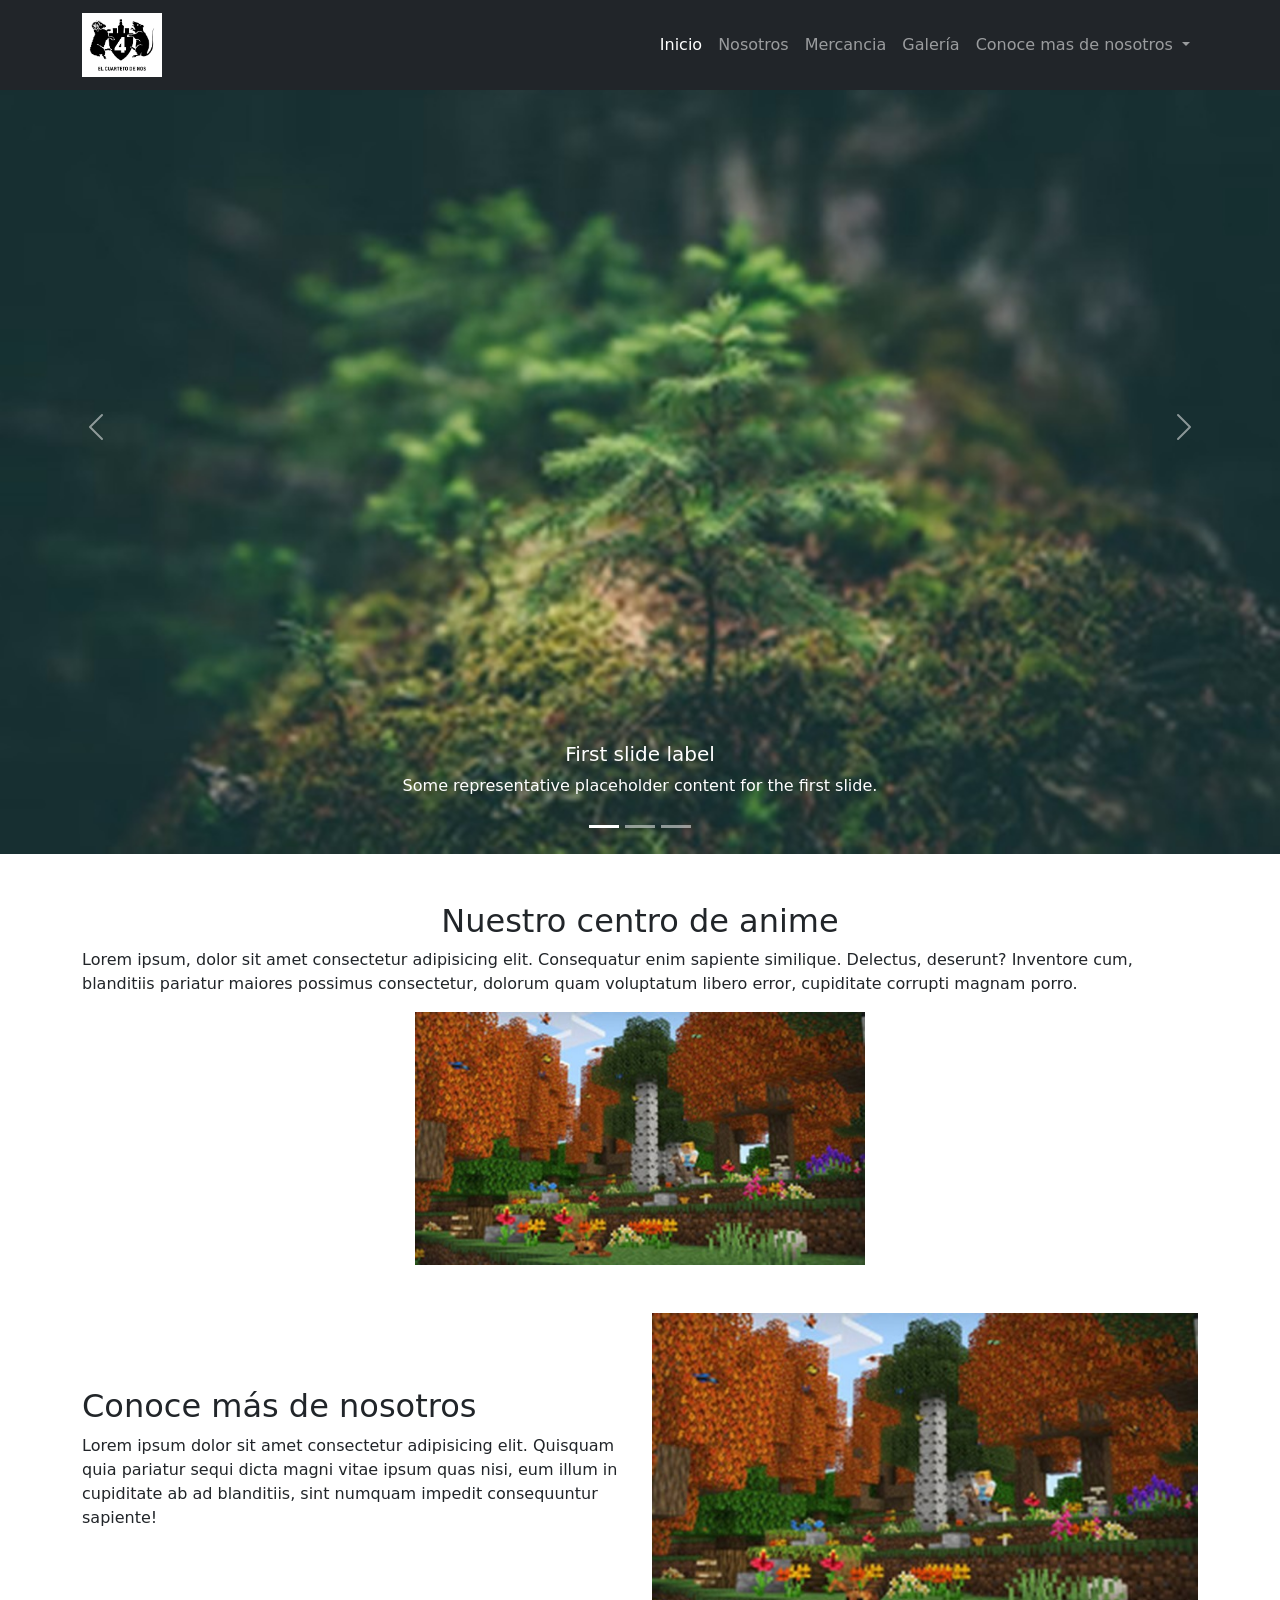
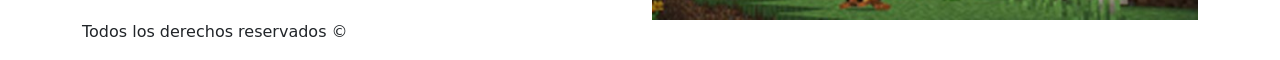
==== index.html @ 0d8eb43e "LISTO PARA SUBIR" ====
<!doctype html>
<html lang="en" data-bs-theme="light">

<head>
    <title>Los mejores animes</title>
    
    <!-- Required meta tags -->
    <meta charset="utf-8" />
    <meta name="viewport" content="width=device-width, initial-scale=1" />

    <!-- Bootstrap CSS v5.3.8 -->
    <!-- BOOTSTRAP CSS: se carga desde CDN para usar sus componentes y clases. -->
    <link href="https://cdn.jsdelivr.net/npm/bootstrap@5.3.8/dist/css/bootstrap.min.css" rel="stylesheet"
        integrity="sha384-sRIl4kxILFvY47J16cr9ZwB07vP4J8+LH7qKQnuqkuIAvNWLzeN8tE5YBujZqJLB" crossorigin="anonymous" />
</head>

<body>
    <!-- NAVBAR RESPONSIVE (Bootstrap): marca, enlaces y menú desplegable; se contrae en pantallas pequeñas. -->
    <nav class="navbar navbar-expand-lg bg-dark navbar-dark fixed-top">
        <div class="container">
            <a class="navbar-brand" href="#">
                <img src="img/logo4.jpg" alt="" width="80px">
            </a>
            <button class="navbar-toggler" type="button" data-bs-toggle="collapse" data-bs-target="#navbarNavDropdown"
                aria-controls="navbarNavDropdown" aria-expanded="false" aria-label="Toggle navigation">
                <span class="navbar-toggler-icon"></span>
            </button>
            <div class="collapse navbar-collapse d-lg-flex justify-content-end" id="navbarNavDropdown">
                <ul class="navbar-nav">
                    <li class="nav-item">
                        <a class="nav-link active" aria-current="page" href="index.html">Inicio</a>
                    </li>
                    <li class="nav-item">
                        <a class="nav-link" href="nosotros.html">Nosotros</a>
                    </li>
                    <li class="nav-item">
                        <a class="nav-link" href="mercancia.html">Mercancia</a>
                    </li>
                    <li class="nav-item"><a class="nav-link" href="galeria.html">Galería</a></li>
                    <li class="nav-item dropdown">
                        <a class="nav-link dropdown-toggle" href="#" role="button" data-bs-toggle="dropdown"
                            aria-expanded="false">
                            Conoce mas de nosotros
                        </a>
                        <ul class="dropdown-menu">
                            <li><a class="dropdown-item" href="contacto.html">Contactanos</a></li>
                            <li><a class="dropdown-item" href="redes-sociales.html">Redes Sociales</a></li>
                            <li><a class="dropdown-item" href="libro-de-reclamaciones.html">Libro de reclamacioness</a></li>
                        </ul>
                    </li>
                </ul>
            </div>
        </div>
    </nav>

    <!--CAROUSEL-->
    <div id="carouselExampleCaptions" class="carousel slide">
        <!-- INDICADORES: botones para saltar a cada diapositiva del carrusel. -->
        <div class="carousel-indicators">
            <button type="button" data-bs-target="#carouselExampleCaptions" data-bs-slide-to="0" class="active"
                aria-current="true" aria-label="Slide 1"></button>
            <button type="button" data-bs-target="#carouselExampleCaptions" data-bs-slide-to="1"
                aria-label="Slide 2"></button>
            <button type="button" data-bs-target="#carouselExampleCaptions" data-bs-slide-to="2"
                aria-label="Slide 3"></button>
        </div>
        <!-- DIAPOSITIVAS: imágenes y textos que forman el carrusel. -->
        <div class="carousel-inner">
            <div class="carousel-item active">
                <img src="img/banner01.jpg" class="d-block w-100" alt="...">
                <div class="carousel-caption d-none d-md-block">
                    <h5>First slide label</h5>
                    <p>Some representative placeholder content for the first slide.</p>
                </div>
            </div>
            <div class="carousel-item">
                <img src="img/banner02.jpg" class="d-block w-100" alt="...">
                <div class="carousel-caption d-none d-md-block">
                    <h5>Second slide label</h5>
                    <p>Some representative placeholder content for the second slide.</p>
                </div>
            </div>
            <div class="carousel-item">
                <img src="img/banner03.jpg" class="d-block w-100" alt="...">
                <div class="carousel-caption d-none d-md-block">
                    <h5>Third slide label</h5>
                    <p>Some representative placeholder content for the third slide.</p>
                </div>
            </div>
        </div>
        
        <!-- CONTROLES: flechas para avanzar o retroceder en el carrusel. -->
        <button class="carousel-control-prev" type="button" data-bs-target="#carouselExampleCaptions"
            data-bs-slide="prev">
            <span class="carousel-control-prev-icon" aria-hidden="true"></span>
            <span class="visually-hidden">Previous</span>
        </button>
        <button class="carousel-control-next" type="button" data-bs-target="#carouselExampleCaptions"
            data-bs-slide="next">
            <span class="carousel-control-next-icon" aria-hidden="true"></span>
            <span class="visually-hidden">Next</span>
        </button>
    </div>
    
    <!-- INTRODUCCIÓN: título, texto e imagen del centro de anime. -->
    <header class="my-5">
        <div class="container">
            <h2 class=" text-center">Nuestro centro de anime</h2>
            <p>Lorem ipsum, dolor sit amet consectetur adipisicing elit. Consequatur enim sapiente similique. Delectus, deserunt? Inventore cum, blanditiis pariatur maiores possimus consectetur, dolorum quam voluptatum libero error, cupiditate corrupti magnam porro.</p>
            <img src="img/imagen00.jpg" alt="" width="450px" class="d-block m-auto" style="max-width: 100%s;">
        </div>
    </header>
    
    <!-- CONTENIDO PRINCIPAL: fila Bootstrap con texto e imagen en dos columnas. -->
    <main>
        <div class="container">
            <div class="row">
                <div class="col-lg-6 align-self-center">
                    <h2>Conoce más de nosotros</h2>
                    <p>Lorem ipsum dolor sit amet consectetur adipisicing elit. Quisquam quia pariatur sequi dicta magni vitae ipsum quas nisi, eum illum in cupiditate ab ad blanditiis, sint numquam impedit consequuntur sapiente!</p>
                </div>
                <div class="col-lg-6">
                    <img src="img/imagen00.jpg" alt="Interior de nuestro centro de anime" class="w-100">
                </div>
            </div>
        </div>
    </main>
    
    <!-- PIE DE PÁGINA: cierre del contenido de Inicio. -->
    <footer>
        <div class="container">
            <p>Todos los derechos reservados &copy;</p>
        </div>
    </footer>
    
    <!-- BOOTSTRAP JS: activa carrusel, navbar y menú desplegable. -->
    <!-- Bootstrap JavaScript Bundle (includes Popper) -->
    <script src="https://cdn.jsdelivr.net/npm/bootstrap@5.3.8/dist/js/bootstrap.bundle.min.js"
        integrity="sha384-FKyoEForCGlyvwx9Hj09JcYn3nv7wiPVlz7YYwJrWVcXK/BmnVDxM+D2scQbITxI"
        crossorigin="anonymous"></script>
</body>

</html>
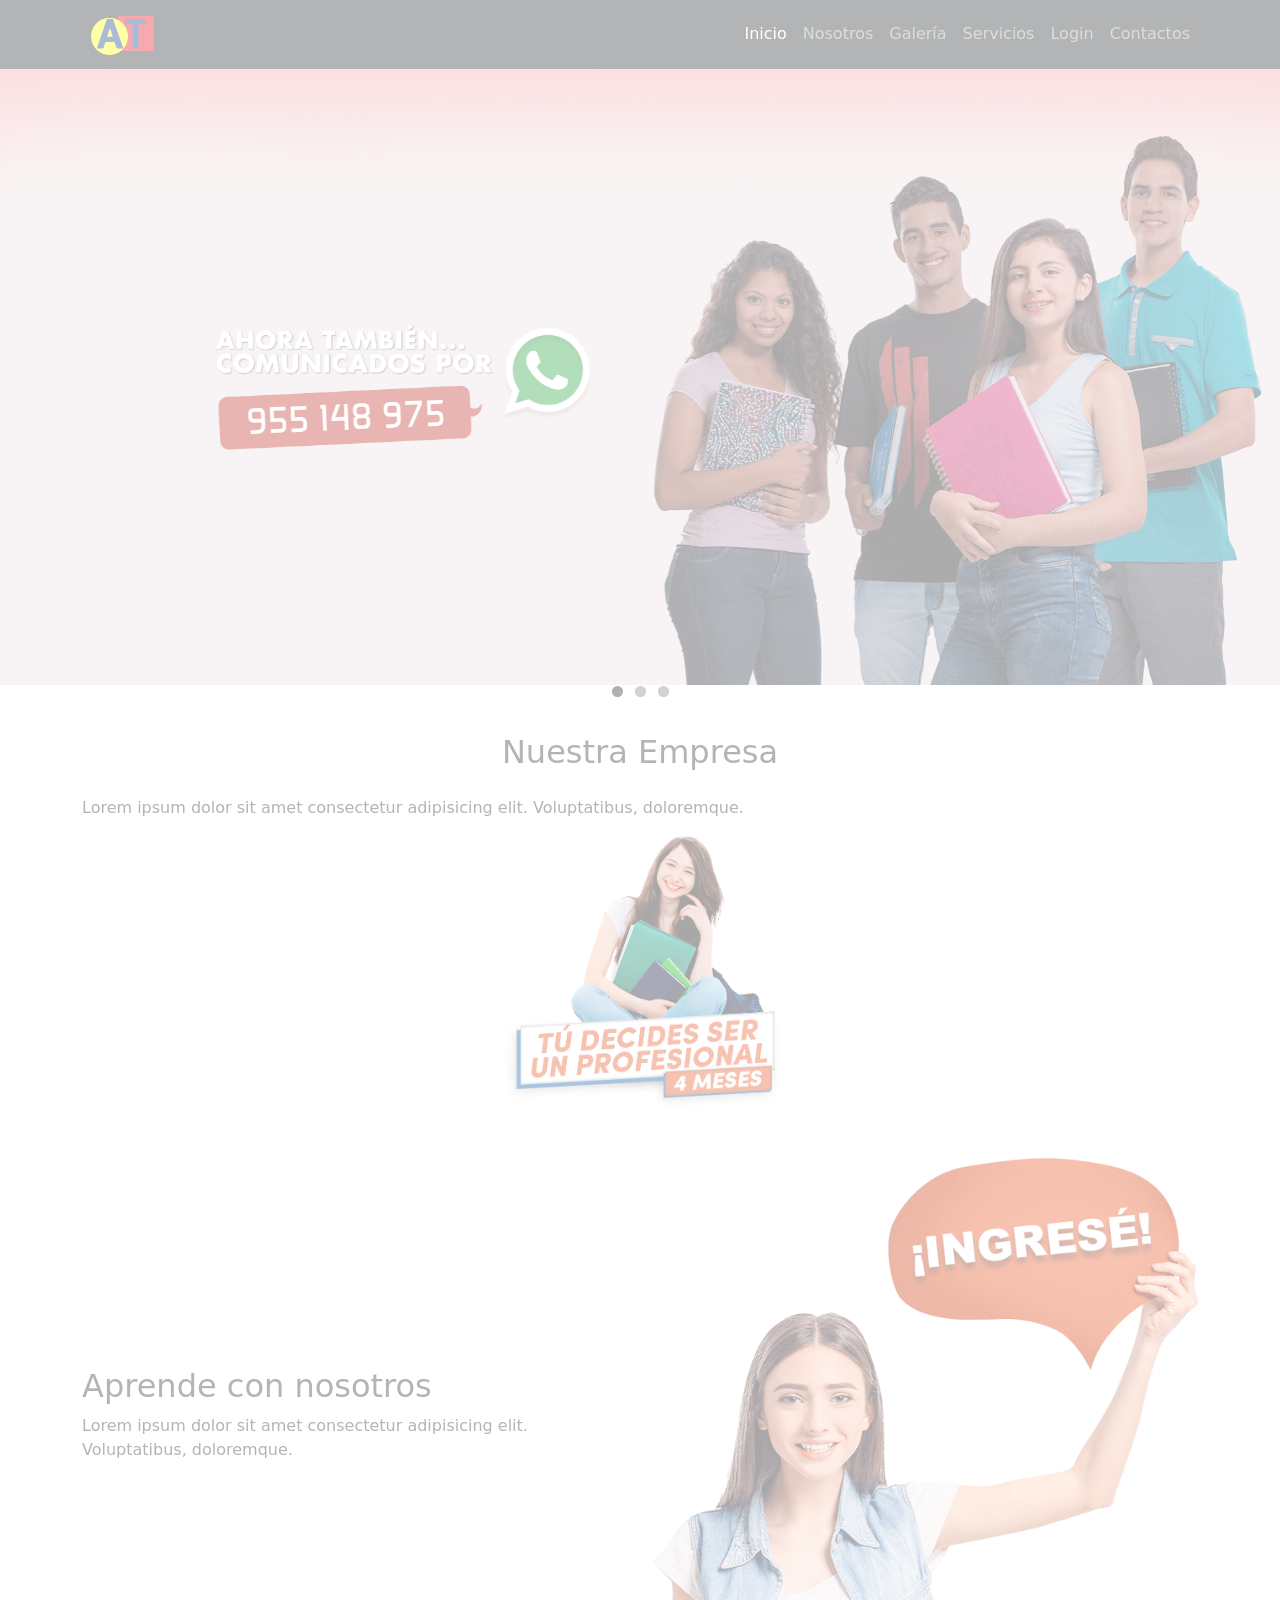
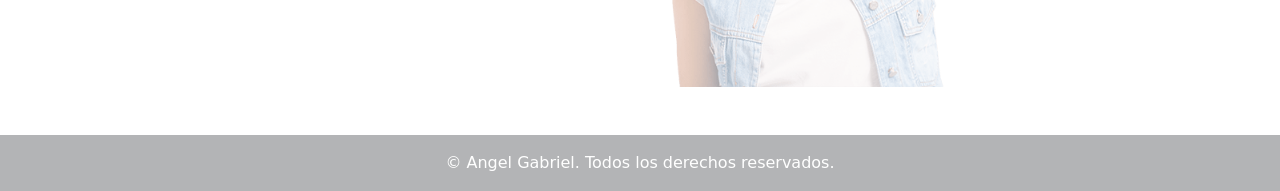
==== commit b01082f3: "Actualizacion" ====
--- a/index.html
+++ b/index.html
@@ -1,143 +1,103 @@
 <!doctype html>
-<html lang="en" data-bs-theme="light">
+<html lang="es" data-bs-theme="light">
 
 <head>
-    <title>Los mejores animes</title>
-    
+    <title>Academia Triunfadores</title>
     <!-- Required meta tags -->
     <meta charset="utf-8" />
     <meta name="viewport" content="width=device-width, initial-scale=1" />
 
-    <!-- Bootstrap CSS v5.3.8 -->
     <!-- BOOTSTRAP CSS: se carga desde CDN para usar sus componentes y clases. -->
     <link href="https://cdn.jsdelivr.net/npm/bootstrap@5.3.8/dist/css/bootstrap.min.css" rel="stylesheet"
         integrity="sha384-sRIl4kxILFvY47J16cr9ZwB07vP4J8+LH7qKQnuqkuIAvNWLzeN8tE5YBujZqJLB" crossorigin="anonymous" />
+    <!-- FLEXSLIDER CSS: estilos del carrusel de imágenes usado en Inicio. -->
+    <link rel="stylesheet" href="flexslider.css" type="text/css">
+    <!-- FLEXSLIDER PERSONAL: corrige el desbordamiento y adapta el estilo del slider. -->
+    <link rel="stylesheet" href="flexslider-personal.css" type="text/css">
 </head>
 
 <body>
     <!-- NAVBAR RESPONSIVE (Bootstrap): marca, enlaces y menú desplegable; se contrae en pantallas pequeñas. -->
-    <nav class="navbar navbar-expand-lg bg-dark navbar-dark fixed-top">
+    <!-- NAVBAR RESPONSIVE (Bootstrap): logo y secciones del sitio como en el video. -->
+    <nav class="navbar navbar-expand-lg bg-dark navbar-dark fixed-top" aria-label="Navegación principal">
         <div class="container">
-            <a class="navbar-brand" href="#">
-                <img src="img/logo4.jpg" alt="" width="80px">
-            </a>
+            <a class="navbar-brand" href="index.html"><img src="img/logo.png" alt="Academia Triunfadores"
+                    width="80"></a>
             <button class="navbar-toggler" type="button" data-bs-toggle="collapse" data-bs-target="#navbarNavDropdown"
-                aria-controls="navbarNavDropdown" aria-expanded="false" aria-label="Toggle navigation">
-                <span class="navbar-toggler-icon"></span>
-            </button>
+                aria-controls="navbarNavDropdown" aria-expanded="false" aria-label="Abrir navegación"><span
+                    class="navbar-toggler-icon"></span></button>
             <div class="collapse navbar-collapse d-lg-flex justify-content-end" id="navbarNavDropdown">
                 <ul class="navbar-nav">
-                    <li class="nav-item">
-                        <a class="nav-link active" aria-current="page" href="index.html">Inicio</a>
+                    <li class="nav-item"><a class="nav-link active" aria-current="page" href="index.html">Inicio</a>
                     </li>
-                    <li class="nav-item">
-                        <a class="nav-link" href="nosotros.html">Nosotros</a>
-                    </li>
-                    <li class="nav-item">
-                        <a class="nav-link" href="mercancia.html">Mercancia</a>
-                    </li>
+                    <li class="nav-item"><a class="nav-link" href="nosotros.html">Nosotros</a></li>
                     <li class="nav-item"><a class="nav-link" href="galeria.html">Galería</a></li>
-                    <li class="nav-item dropdown">
-                        <a class="nav-link dropdown-toggle" href="#" role="button" data-bs-toggle="dropdown"
-                            aria-expanded="false">
-                            Conoce mas de nosotros
-                        </a>
-                        <ul class="dropdown-menu">
-                            <li><a class="dropdown-item" href="contacto.html">Contactanos</a></li>
-                            <li><a class="dropdown-item" href="redes-sociales.html">Redes Sociales</a></li>
-                            <li><a class="dropdown-item" href="libro-de-reclamaciones.html">Libro de reclamacioness</a></li>
-                        </ul>
-                    </li>
+                    <li class="nav-item"><a class="nav-link" href="servicios.html">Servicios</a></li>
+                    <li class="nav-item"><a class="nav-link" href="login.html">Login</a></li>
+                    <li class="nav-item"><a class="nav-link" href="contactos.html">Contactos</a></li>
                 </ul>
             </div>
         </div>
     </nav>
 
-    <!--CAROUSEL-->
-    <div id="carouselExampleCaptions" class="carousel slide">
-        <!-- INDICADORES: botones para saltar a cada diapositiva del carrusel. -->
-        <div class="carousel-indicators">
-            <button type="button" data-bs-target="#carouselExampleCaptions" data-bs-slide-to="0" class="active"
-                aria-current="true" aria-label="Slide 1"></button>
-            <button type="button" data-bs-target="#carouselExampleCaptions" data-bs-slide-to="1"
-                aria-label="Slide 2"></button>
-            <button type="button" data-bs-target="#carouselExampleCaptions" data-bs-slide-to="2"
-                aria-label="Slide 3"></button>
-        </div>
-        <!-- DIAPOSITIVAS: imágenes y textos que forman el carrusel. -->
-        <div class="carousel-inner">
-            <div class="carousel-item active">
-                <img src="img/banner01.jpg" class="d-block w-100" alt="...">
-                <div class="carousel-caption d-none d-md-block">
-                    <h5>First slide label</h5>
-                    <p>Some representative placeholder content for the first slide.</p>
-                </div>
+    <!-- CARRUSEL FLEXSLIDER: banners de la página de inicio, como en el video. -->
+    <div class="flexslider mt-5">
+        <ul class="slides">
+            <li>
+                <img src="img/banner1.png" alt="Academia Triunfadores: banner principal" />
+            </li>
+            <li>
+                <img src="img/banner2.png" alt="Academia Triunfadores: banner informativo" />
+            </li>
+            <li>
+                <img src="img/banner3.png" alt="Academia Triunfadores: banner de admisión" />
+            </li>
+        </ul>
+    </div>
+    <!-- INTRODUCCIÓN: título, texto e imagen principal centrada y adaptable. -->
+    <header class="container my-5">
+        <h2 class="text-center mb-4">Nuestra Empresa</h2>
+        <p>Lorem ipsum dolor sit amet consectetur adipisicing elit. Voluptatibus, doloremque.</p>
+        <img src="img/img00.png" alt="Estudiante con carpeta y mensaje: Tú decides ser un profesional en cuatro meses"
+            width="450" class="d-block m-auto" style="max-width: 100%; height: auto;">
+    </header>
+
+    <!-- CONTENIDO PRINCIPAL: fila Bootstrap con texto e imagen en dos columnas. -->
+    <main class="container my-5">
+        <div class="row">
+            <div class="col-lg-6 align-self-center">
+                <h2>Aprende con nosotros</h2>
+                <p>Lorem ipsum dolor sit amet consectetur adipisicing elit. Voluptatibus, doloremque.</p>
             </div>
-            <div class="carousel-item">
-                <img src="img/banner02.jpg" class="d-block w-100" alt="...">
-                <div class="carousel-caption d-none d-md-block">
-                    <h5>Second slide label</h5>
-                    <p>Some representative placeholder content for the second slide.</p>
-                </div>
-            </div>
-            <div class="carousel-item">
-                <img src="img/banner03.jpg" class="d-block w-100" alt="...">
-                <div class="carousel-caption d-none d-md-block">
-                    <h5>Third slide label</h5>
-                    <p>Some representative placeholder content for the third slide.</p>
-                </div>
-            </div>
-        </div>
-        
-        <!-- CONTROLES: flechas para avanzar o retroceder en el carrusel. -->
-        <button class="carousel-control-prev" type="button" data-bs-target="#carouselExampleCaptions"
-            data-bs-slide="prev">
-            <span class="carousel-control-prev-icon" aria-hidden="true"></span>
-            <span class="visually-hidden">Previous</span>
-        </button>
-        <button class="carousel-control-next" type="button" data-bs-target="#carouselExampleCaptions"
-            data-bs-slide="next">
-            <span class="carousel-control-next-icon" aria-hidden="true"></span>
-            <span class="visually-hidden">Next</span>
-        </button>
-    </div>
-    
-    <!-- INTRODUCCIÓN: título, texto e imagen del centro de anime. -->
-    <header class="my-5">
-        <div class="container">
-            <h2 class=" text-center">Nuestro centro de anime</h2>
-            <p>Lorem ipsum, dolor sit amet consectetur adipisicing elit. Consequatur enim sapiente similique. Delectus, deserunt? Inventore cum, blanditiis pariatur maiores possimus consectetur, dolorum quam voluptatum libero error, cupiditate corrupti magnam porro.</p>
-            <img src="img/imagen00.jpg" alt="" width="450px" class="d-block m-auto" style="max-width: 100%s;">
-        </div>
-    </header>
-    
-    <!-- CONTENIDO PRINCIPAL: fila Bootstrap con texto e imagen en dos columnas. -->
-    <main>
-        <div class="container">
-            <div class="row">
-                <div class="col-lg-6 align-self-center">
-                    <h2>Conoce más de nosotros</h2>
-                    <p>Lorem ipsum dolor sit amet consectetur adipisicing elit. Quisquam quia pariatur sequi dicta magni vitae ipsum quas nisi, eum illum in cupiditate ab ad blanditiis, sint numquam impedit consequuntur sapiente!</p>
-                </div>
-                <div class="col-lg-6">
-                    <img src="img/imagen00.jpg" alt="Interior de nuestro centro de anime" class="w-100">
-                </div>
+            <div class="col-lg-6">
+                <img src="img/img01.png" alt="Estudiante sosteniendo un letrero de ingreso" class="w-100">
             </div>
         </div>
     </main>
-    
+
     <!-- PIE DE PÁGINA: cierre del contenido de Inicio. -->
-    <footer>
+    <footer class="mt-5 py-3 bg-dark text-white text-center">
         <div class="container">
-            <p>Todos los derechos reservados &copy;</p>
+            <p class="mb-0">&copy; Angel Gabriel. Todos los derechos reservados.</p>
         </div>
     </footer>
-    
-    <!-- BOOTSTRAP JS: activa carrusel, navbar y menú desplegable. -->
-    <!-- Bootstrap JavaScript Bundle (includes Popper) -->
+
+    <!-- JQUERY: activa el efecto de aparición y el plugin FlexSlider. -->
+    <script src="https://code.jquery.com/jquery-3.7.0.js"></script>
+    <script>$(function () { $('body').hide().fadeIn(3000); });</script>
+    <!-- FLEXSLIDER JS: convierte los banners en un carrusel automático. -->
+    <script src="jquery.flexslider.js"></script>
+    <script>
+        $(window).on('load', function () {
+            $('.flexslider').flexslider({ slideshowSpeed: 5000 });
+        });
+    </script>
+    <!-- BOOTSTRAP JS: activa navbar y menú desplegable. -->
     <script src="https://cdn.jsdelivr.net/npm/bootstrap@5.3.8/dist/js/bootstrap.bundle.min.js"
         integrity="sha384-FKyoEForCGlyvwx9Hj09JcYn3nv7wiPVlz7YYwJrWVcXK/BmnVDxM+D2scQbITxI"
         crossorigin="anonymous"></script>
 </body>
 
-</html>+</html>
+
+
--- a/flexslider-personal.css
+++ b/flexslider-personal.css
@@ -0,0 +1,23 @@
+/* ESTILO PERSONAL DEL FLEXSLIDER: mantiene el carrusel dentro del ancho de pantalla. */
+.flexslider {
+    margin: 0 0 35px;
+    padding: 0;
+    border: 0;
+    border-radius: 0;
+    background: transparent;
+    box-shadow: none;
+}
+
+/* IMÁGENES: ocupan el ancho disponible sin deformarse. */
+.flexslider .slides img {
+    display: block;
+    width: 100%;
+    height: auto;
+}
+
+/* FLECHAS: quedan dentro del carrusel y no generan desplazamiento horizontal. */
+.flexslider .flex-direction-nav .flex-prev { left: 10px; }
+.flexslider .flex-direction-nav .flex-next { right: 10px; }
+
+/* INDICADORES: permanecen debajo de las imágenes con espacio suficiente. */
+.flexslider .flex-control-nav { bottom: -25px; }
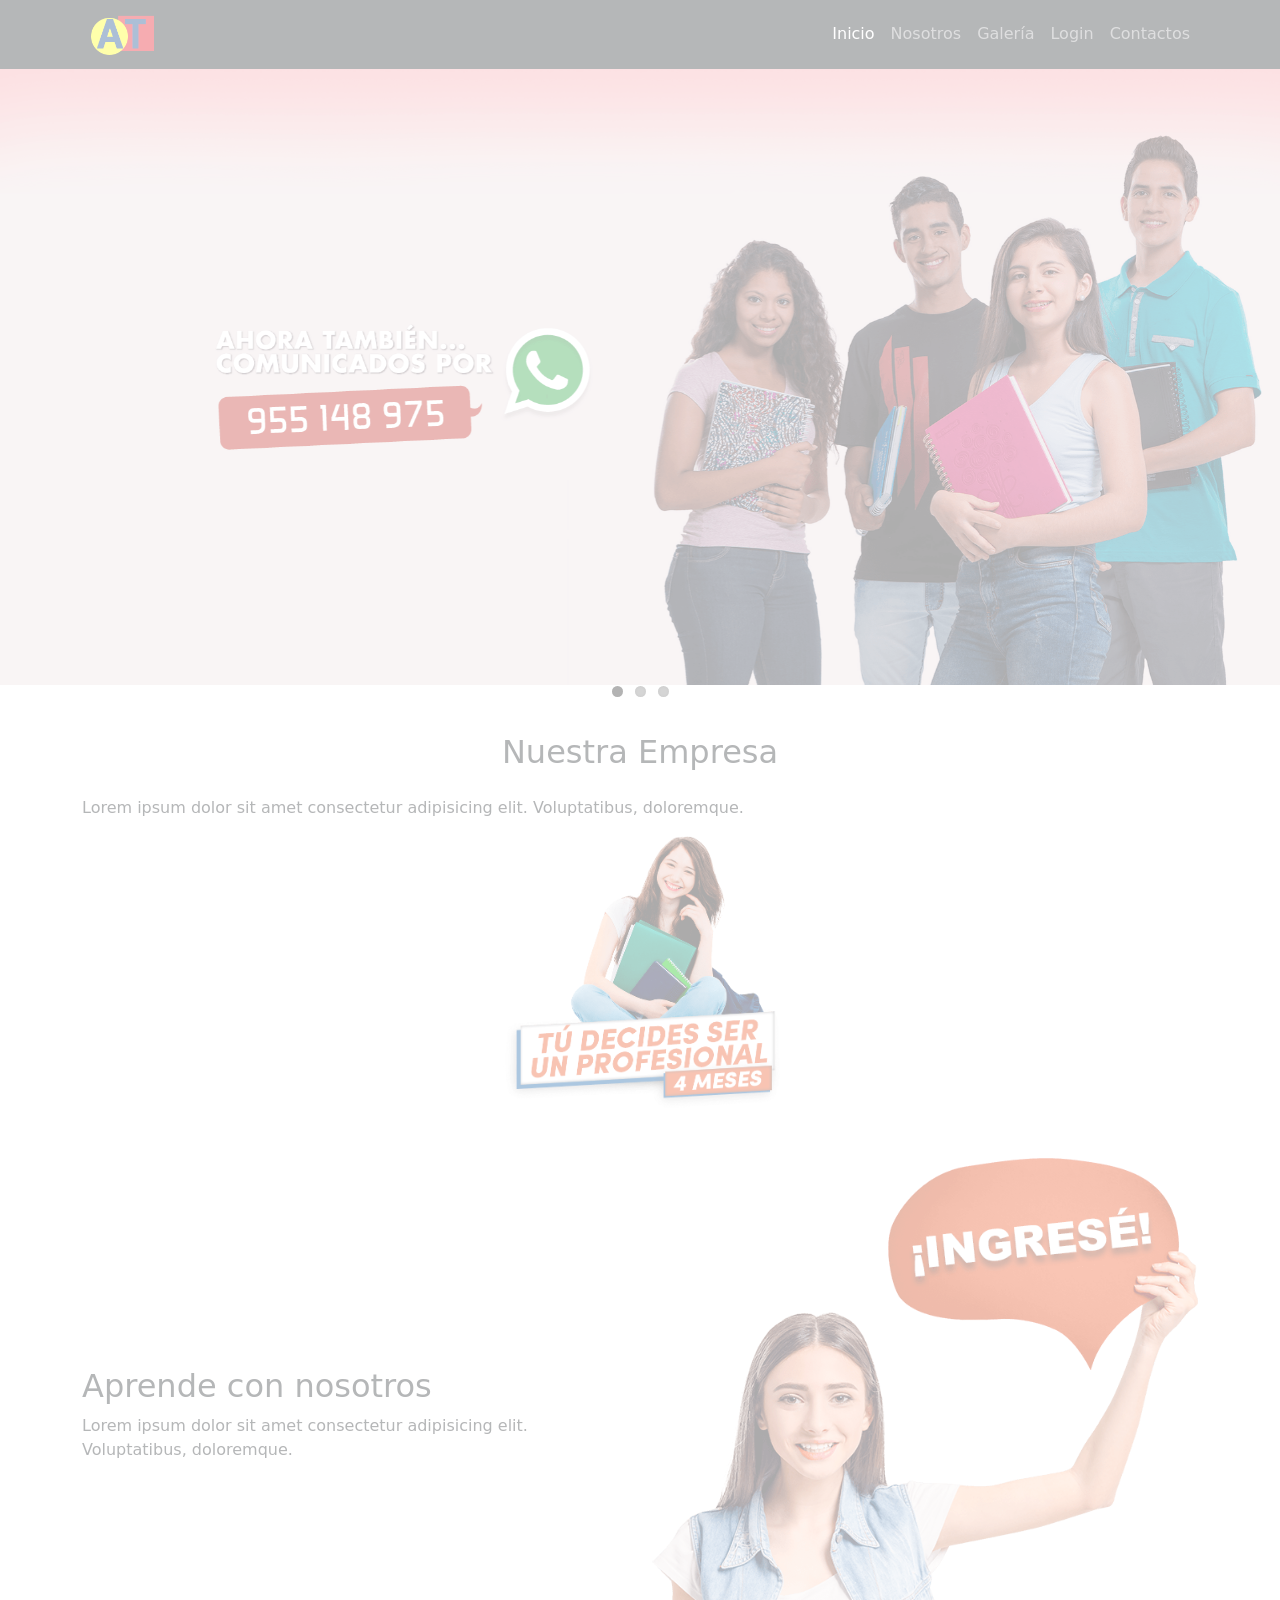
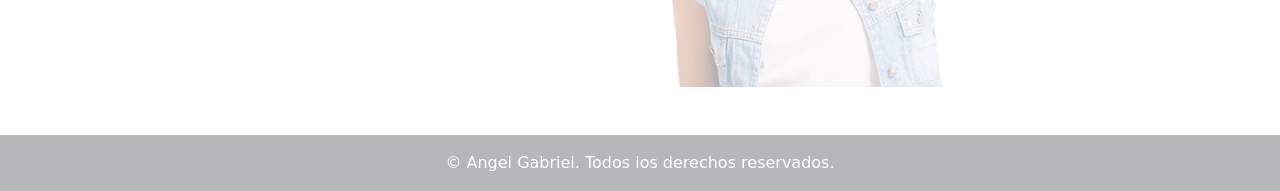
==== commit 82109d66: "Actualizacion" ====
--- a/index.html
+++ b/index.html
@@ -32,7 +32,6 @@
                     </li>
                     <li class="nav-item"><a class="nav-link" href="nosotros.html">Nosotros</a></li>
                     <li class="nav-item"><a class="nav-link" href="galeria.html">Galería</a></li>
-                    <li class="nav-item"><a class="nav-link" href="servicios.html">Servicios</a></li>
                     <li class="nav-item"><a class="nav-link" href="login.html">Login</a></li>
                     <li class="nav-item"><a class="nav-link" href="contactos.html">Contactos</a></li>
                 </ul>
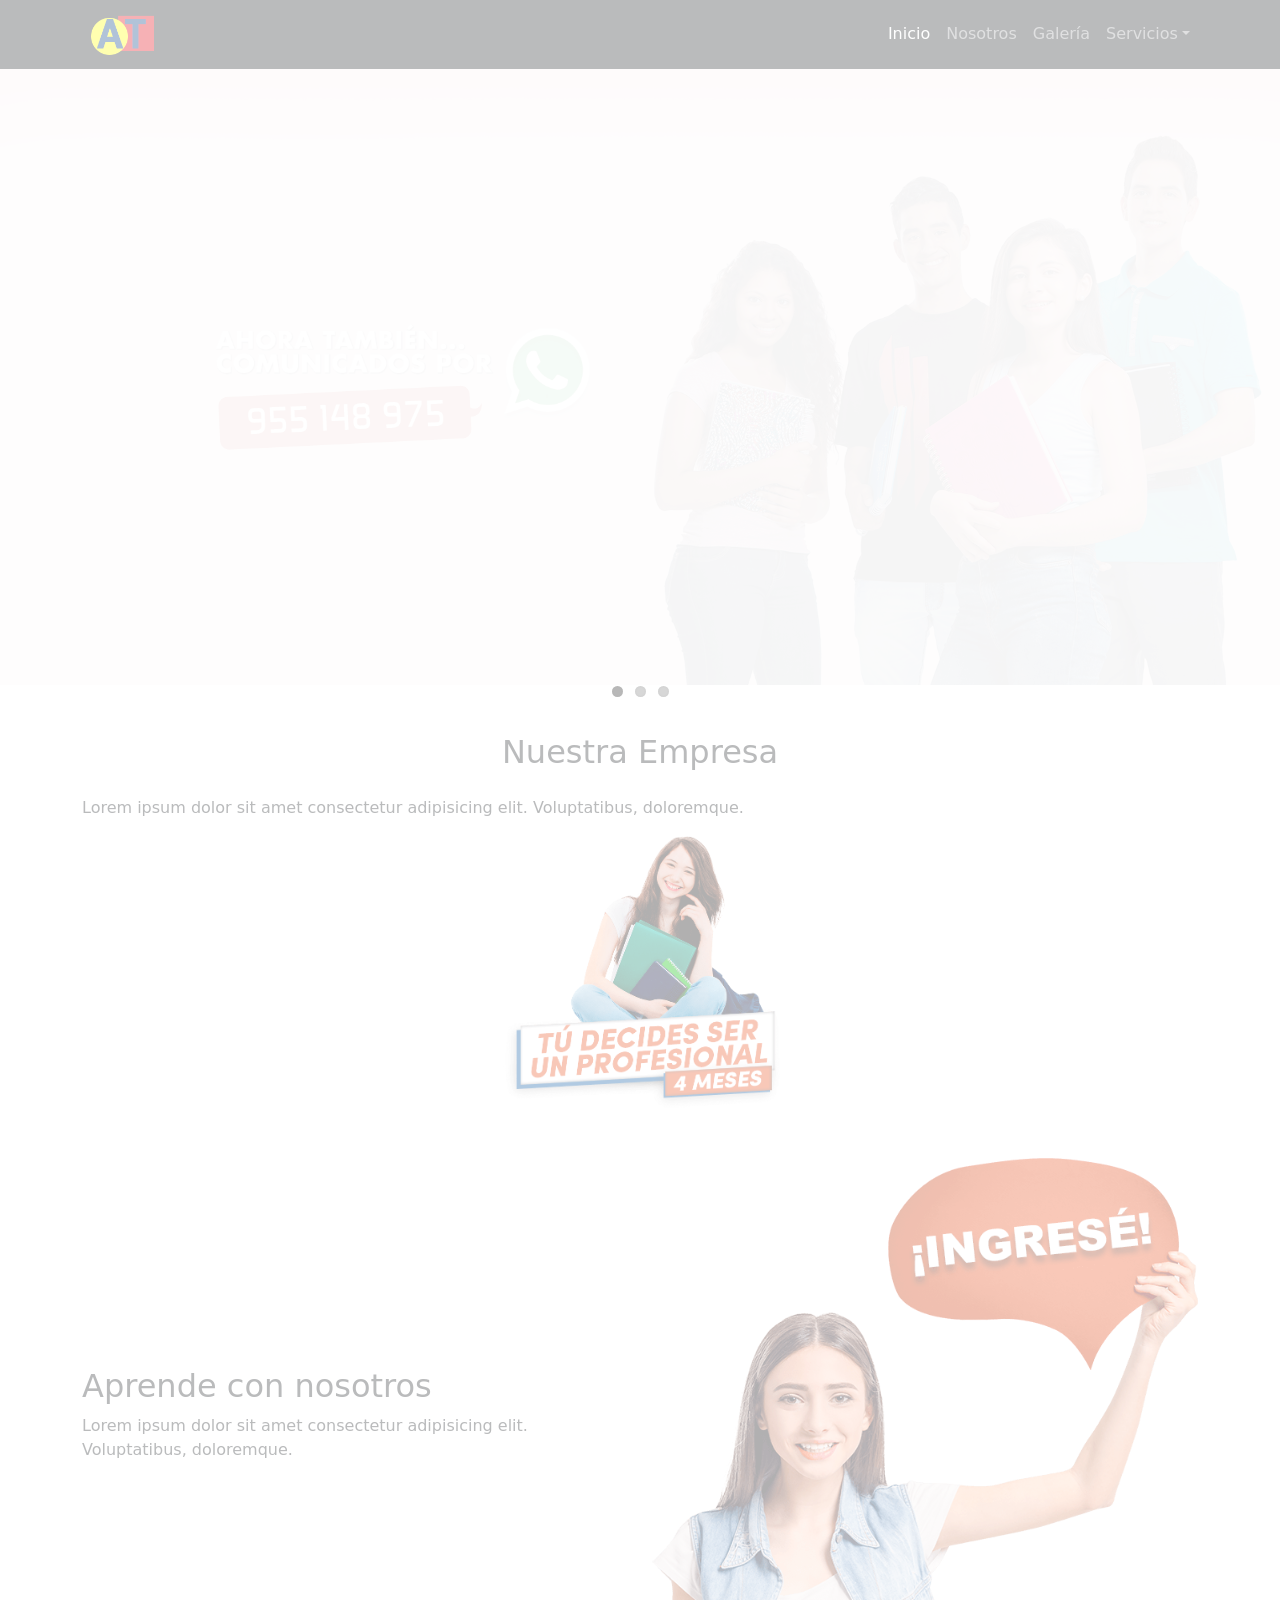
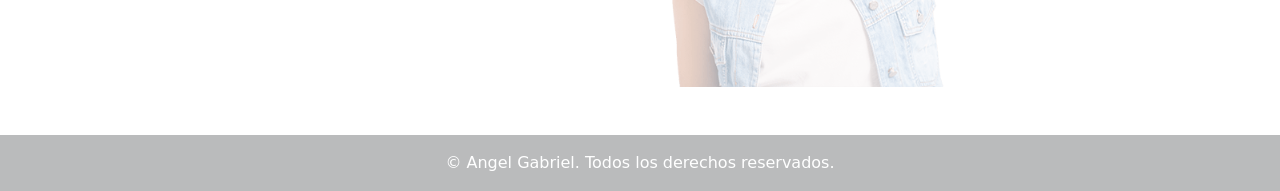
==== commit 3ad12155: "Actulización con las 3 partes de jQuery de interfacez" ====
--- a/index.html
+++ b/index.html
@@ -26,14 +26,19 @@
             <button class="navbar-toggler" type="button" data-bs-toggle="collapse" data-bs-target="#navbarNavDropdown"
                 aria-controls="navbarNavDropdown" aria-expanded="false" aria-label="Abrir navegación"><span
                     class="navbar-toggler-icon"></span></button>
-            <div class="collapse navbar-collapse d-lg-flex justify-content-end" id="navbarNavDropdown">
+            <div class="collapse navbar-collapse justify-content-end" id="navbarNavDropdown">
                 <ul class="navbar-nav">
                     <li class="nav-item"><a class="nav-link active" aria-current="page" href="index.html">Inicio</a>
                     </li>
                     <li class="nav-item"><a class="nav-link" href="nosotros.html">Nosotros</a></li>
                     <li class="nav-item"><a class="nav-link" href="galeria.html">Galería</a></li>
-                    <li class="nav-item"><a class="nav-link" href="login.html">Login</a></li>
-                    <li class="nav-item"><a class="nav-link" href="contactos.html">Contactos</a></li>
+                    <!-- MENÚ DESPLEGABLE: opciones de información sobre los servicios. -->
+                    <li class="nav-item dropdown">
+                        <a class="nav-link dropdown-toggle" href="#" role="button" data-bs-toggle="dropdown" aria-expanded="false">Servicios</a>
+                        <ul class="dropdown-menu dropdown-menu-dark">
+                            <li><a class="dropdown-item" href="contactos.html">Contacto</a></li>
+                        </ul>
+                    </li>
                 </ul>
             </div>
         </div>
@@ -88,7 +93,14 @@
     <script src="jquery.flexslider.js"></script>
     <script>
         $(window).on('load', function () {
-            $('.flexslider').flexslider({ slideshowSpeed: 5000 });
+            // Opciones del FlexSlider indicadas en el video.
+            $('.flexslider').flexslider({
+                pauseOnAction: true,
+                pauseOnHover: true,
+                useCSS: true,
+                touch: true,
+                animationSpeed: 5000
+            });
         });
     </script>
     <!-- BOOTSTRAP JS: activa navbar y menú desplegable. -->
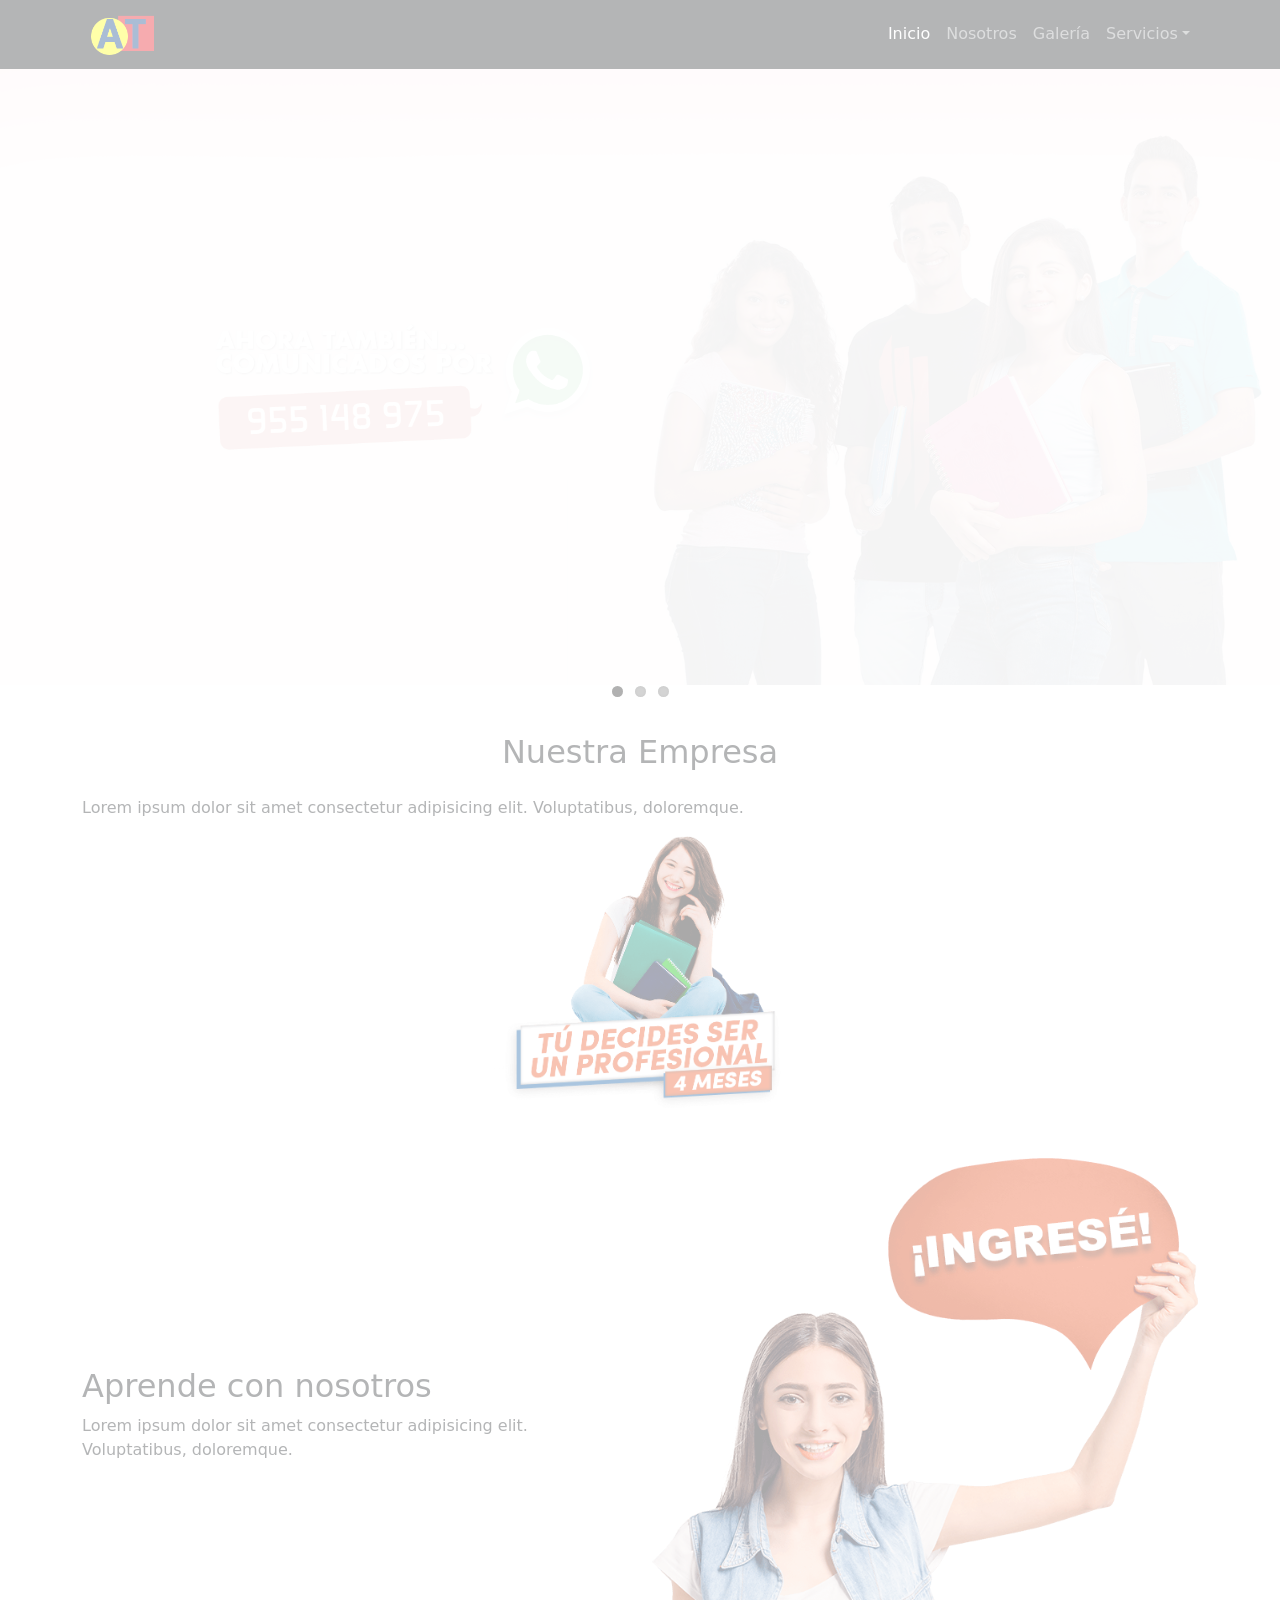
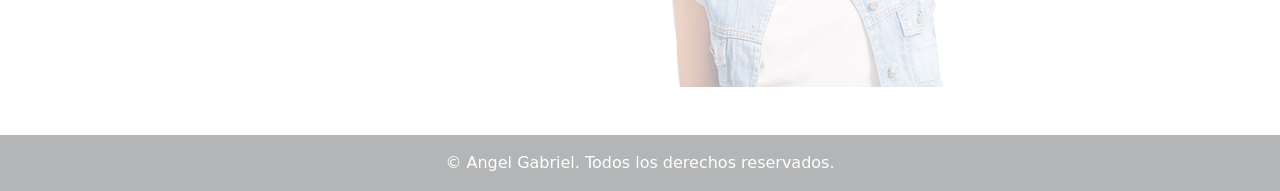
==== commit 10c278ef: "Ajusta el proyecto para igualarlo a los videos de jQuery (partes 1-3) Agrega Login al menu Servicios" ====
--- a/index.html
+++ b/index.html
@@ -36,6 +36,7 @@
                     <li class="nav-item dropdown">
                         <a class="nav-link dropdown-toggle" href="#" role="button" data-bs-toggle="dropdown" aria-expanded="false">Servicios</a>
                         <ul class="dropdown-menu dropdown-menu-dark">
+                            <li><a class="dropdown-item" href="login.html">Login</a></li>
                             <li><a class="dropdown-item" href="contactos.html">Contacto</a></li>
                         </ul>
                     </li>
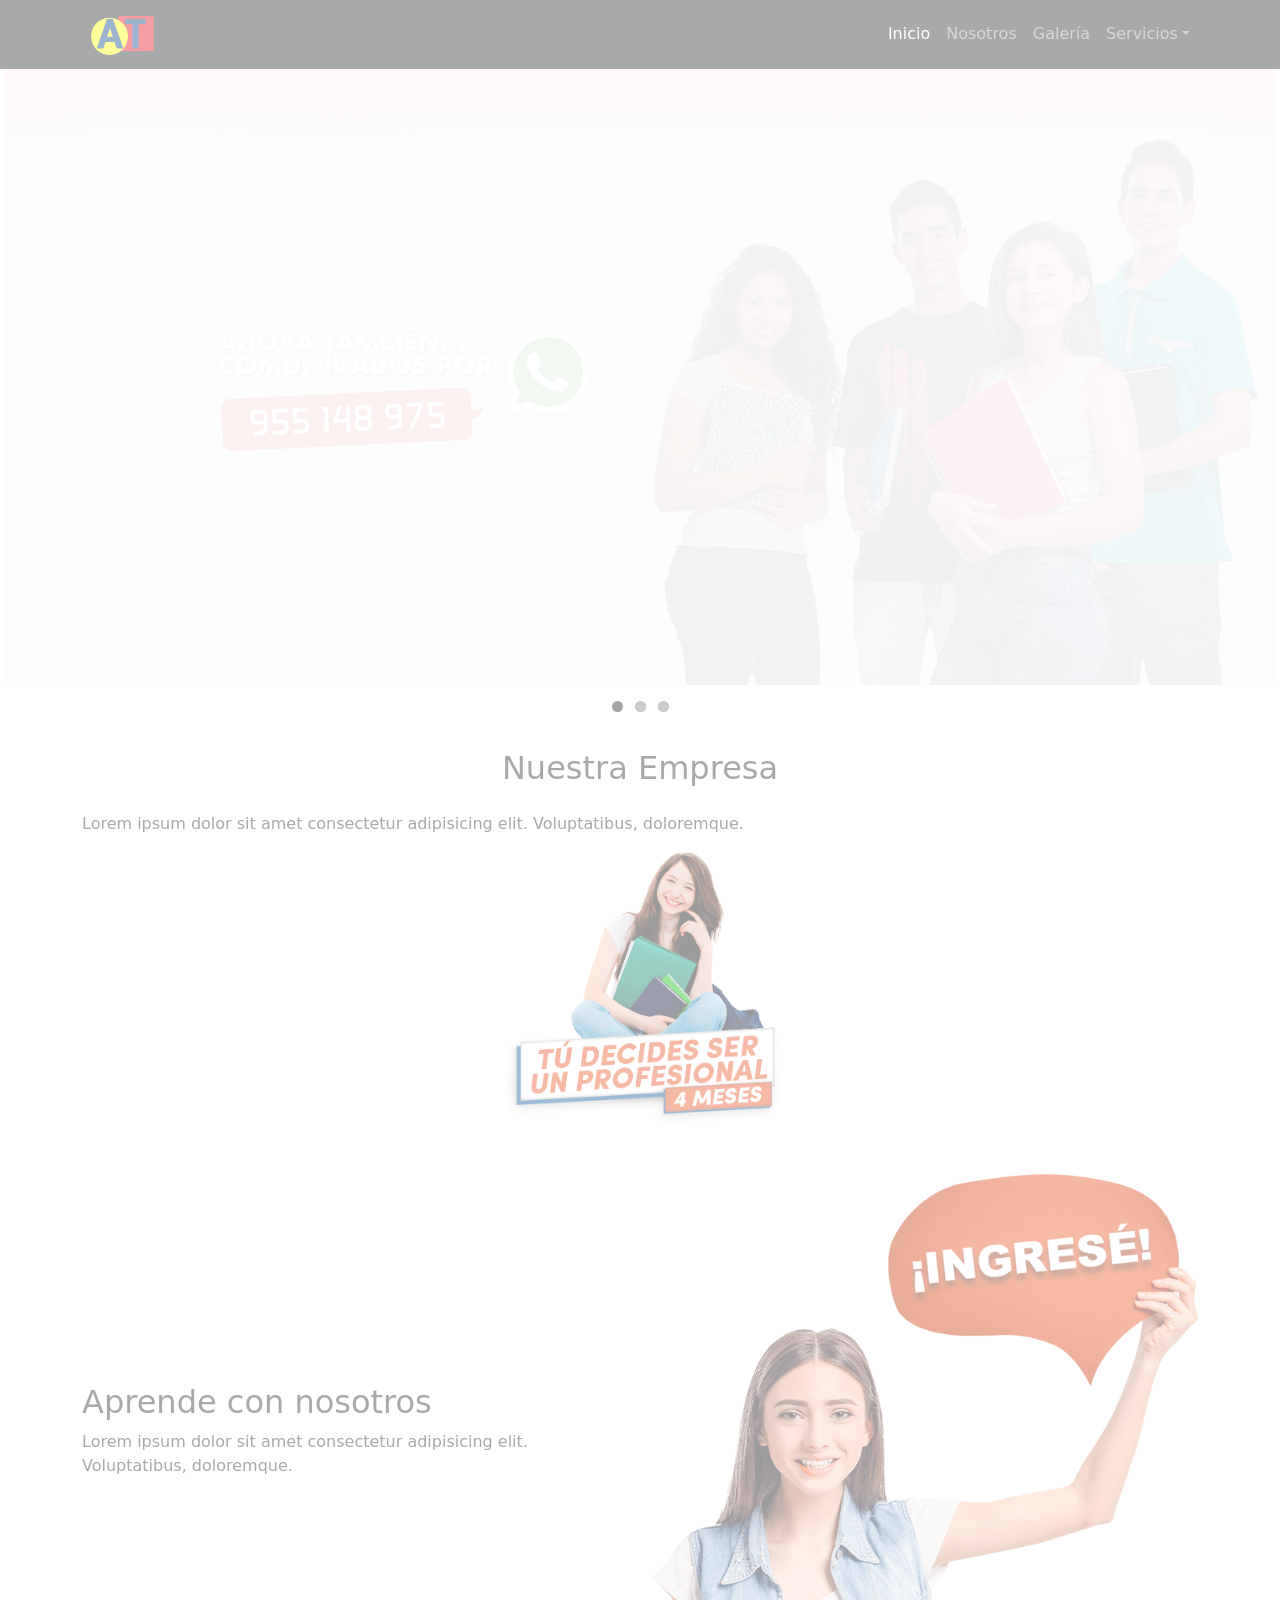
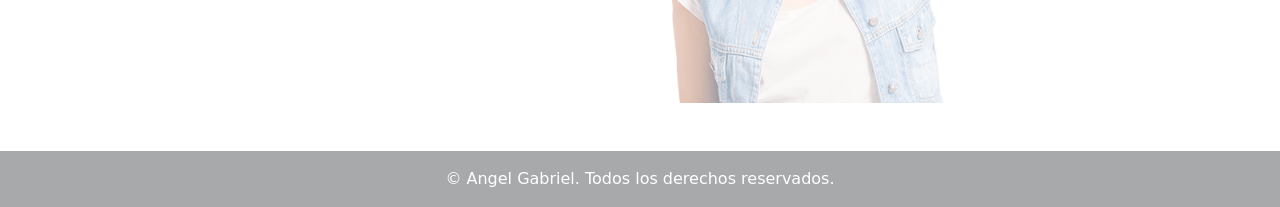
==== commit a49a3d96: "Quita flexslider-personal.css del proyecto El video de la parte 2 fue editado y ya no muestra esa in" ====
--- a/index.html
+++ b/index.html
@@ -13,7 +13,6 @@
     <!-- FLEXSLIDER CSS: estilos del carrusel de imágenes usado en Inicio. -->
     <link rel="stylesheet" href="flexslider.css" type="text/css">
     <!-- FLEXSLIDER PERSONAL: corrige el desbordamiento y adapta el estilo del slider. -->
-    <link rel="stylesheet" href="flexslider-personal.css" type="text/css">
 </head>
 
 <body>
